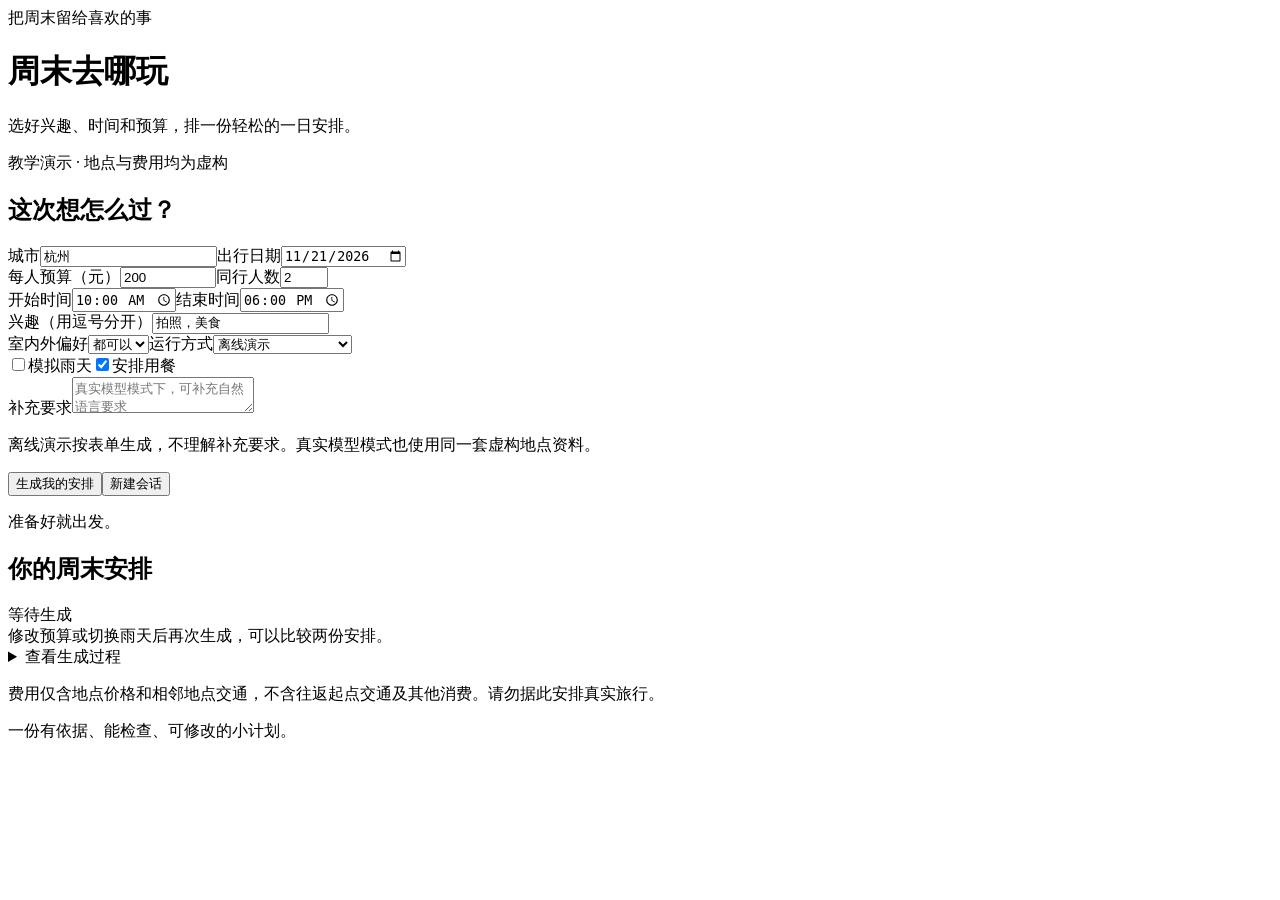
==== src/weekend_agent/web/index.html @ 5eba1c47 "feat: add weekend agent learning project v0.2.0" ====
<!doctype html>
<html lang="zh-CN">
<head><meta charset="utf-8"><meta name="viewport" content="width=device-width,initial-scale=1"><title>周末去哪玩</title><link rel="stylesheet" href="/style.css"><script defer src="/app.js"></script></head>
<body>
<header><div><span class="eyebrow">把周末留给喜欢的事</span><h1>周末去哪玩</h1><p>选好兴趣、时间和预算，排一份轻松的一日安排。</p></div><span class="badge">教学演示 · 地点与费用均为虚构</span></header>
<main>
<section class="card"><h2>这次想怎么过？</h2><form id="trip-form">
<div class="row"><label>城市<input value="杭州" readonly></label><label>出行日期<input id="travel_date" type="date" value="2026-11-21" required></label></div>
<div class="row"><label>每人预算（元）<input id="budget" type="number" min="0" max="10000" step="0.01" value="200" required></label><label>同行人数<input id="group" type="number" min="1" max="20" value="2" required></label></div>
<div class="row"><label>开始时间<input id="start" type="time" value="10:00" required></label><label>结束时间<input id="end" type="time" value="18:00" required></label></div>
<label>兴趣（用逗号分开）<input id="tags" value="拍照，美食" placeholder="拍照、文化、自然、美食"></label>
<div class="row"><label>室内外偏好<select id="indoor"><option value="any">都可以</option><option value="inside">室内</option><option value="outside">户外</option></select></label><label>运行方式<select id="mode"><option value="demo">离线演示</option><option value="live">真实模型（需配置）</option></select></label></div>
<div class="checks"><label><input id="rain" type="checkbox">模拟雨天</label><label><input id="meal" type="checkbox" checked>安排用餐</label></div>
<label>补充要求<textarea id="question" rows="2" maxlength="2000" placeholder="真实模型模式下，可补充自然语言要求"></textarea></label>
<p class="hint">离线演示按表单生成，不理解补充要求。真实模型模式也使用同一套虚构地点资料。</p>
<div class="actions"><button id="generate" type="submit">生成我的安排</button><button type="button" id="reset" class="secondary">新建会话</button></div>
</form><p id="status" role="status" aria-live="polite">准备好就出发。</p></section>
<section class="card result"><div class="result-heading"><h2>你的周末安排</h2><span id="plan-status" class="badge">等待生成</span></div>
<div id="summary" class="summary">修改预算或切换雨天后再次生成，可以比较两份安排。</div>
<div id="schedule"></div><div id="citations"></div><details><summary>查看生成过程</summary><div id="trace"></div></details>
<p class="hint">费用仅含地点价格和相邻地点交通，不含往返起点交通及其他消费。请勿据此安排真实旅行。</p>
</section></main>
<footer>一份有依据、能检查、可修改的小计划。</footer>
</body></html>
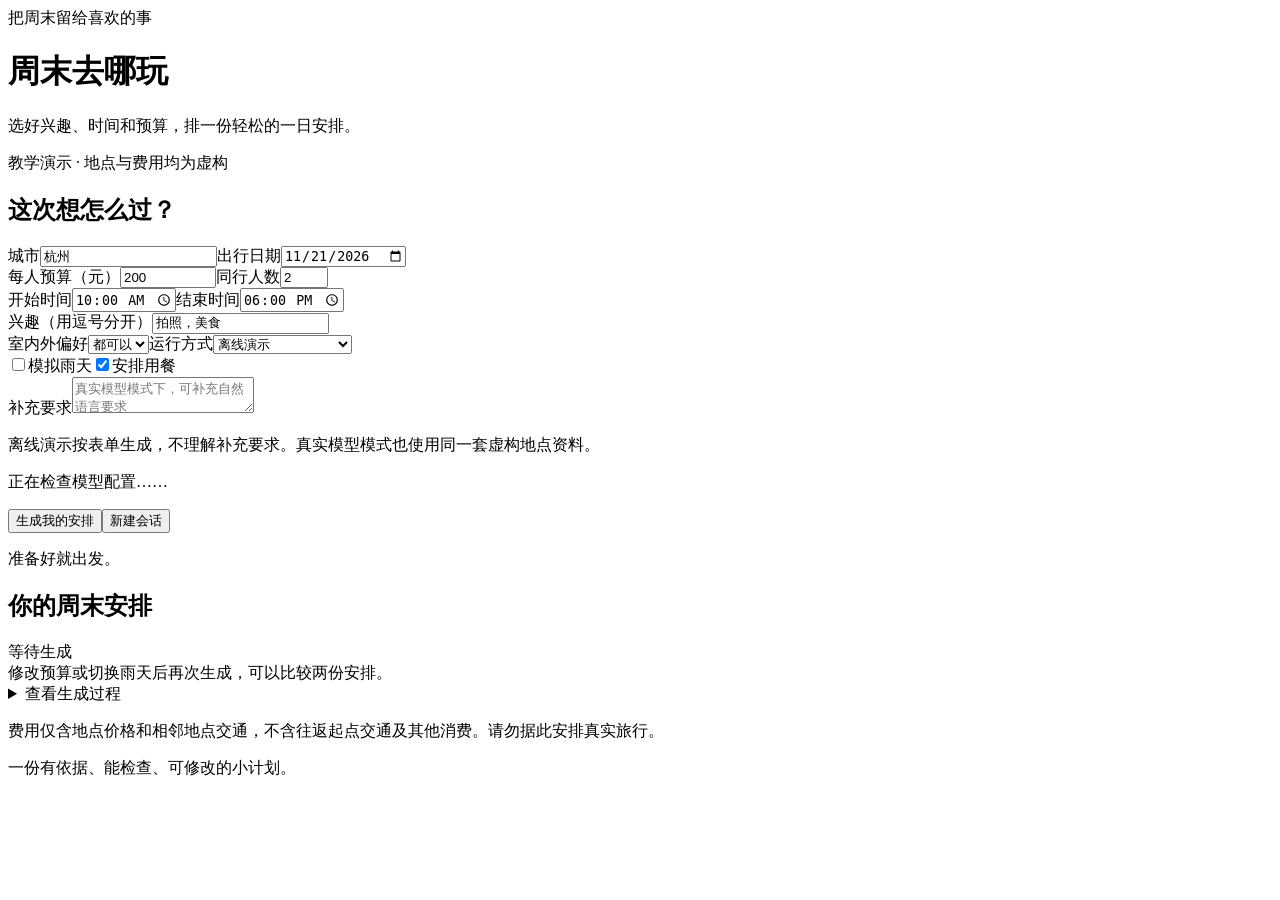
==== commit 860c1cc3: "feat: deepen lessons and harden DeepSeek integration" ====
--- a/src/weekend_agent/web/index.html
+++ b/src/weekend_agent/web/index.html
@@ -13,6 +13,7 @@
 <div class="checks"><label><input id="rain" type="checkbox">模拟雨天</label><label><input id="meal" type="checkbox" checked>安排用餐</label></div>
 <label>补充要求<textarea id="question" rows="2" maxlength="2000" placeholder="真实模型模式下，可补充自然语言要求"></textarea></label>
 <p class="hint">离线演示按表单生成，不理解补充要求。真实模型模式也使用同一套虚构地点资料。</p>
+<p id="model-status" class="hint">正在检查模型配置……</p>
 <div class="actions"><button id="generate" type="submit">生成我的安排</button><button type="button" id="reset" class="secondary">新建会话</button></div>
 </form><p id="status" role="status" aria-live="polite">准备好就出发。</p></section>
 <section class="card result"><div class="result-heading"><h2>你的周末安排</h2><span id="plan-status" class="badge">等待生成</span></div>
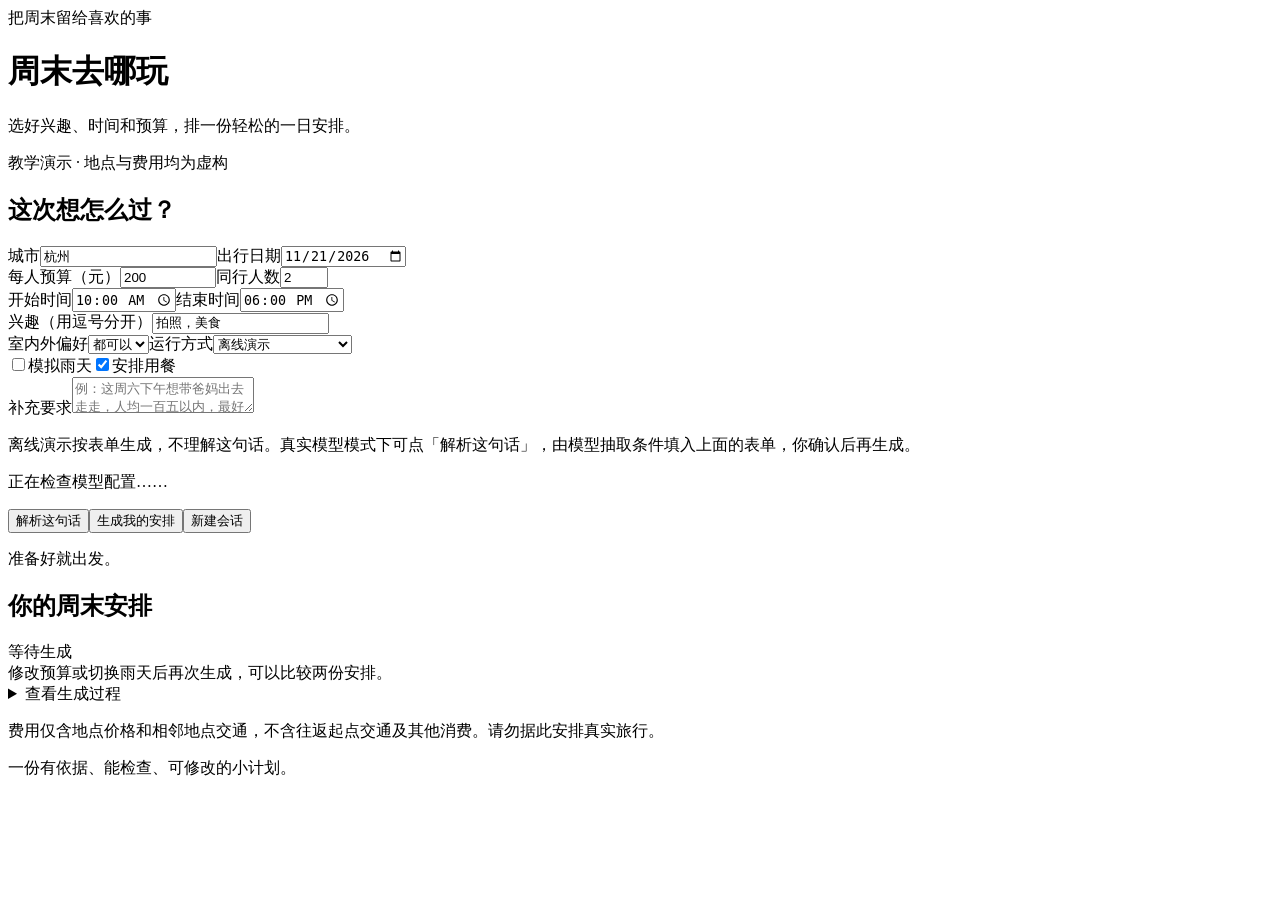
==== commit 5f7bb31b: "feat: make the LLM load-bearing, expand retrieval corpus, fix JSON parsing 三项工作：(1) 修复最终输出解析失败；(2) 让" ====
--- a/src/weekend_agent/web/index.html
+++ b/src/weekend_agent/web/index.html
@@ -11,10 +11,10 @@
 <label>兴趣（用逗号分开）<input id="tags" value="拍照，美食" placeholder="拍照、文化、自然、美食"></label>
 <div class="row"><label>室内外偏好<select id="indoor"><option value="any">都可以</option><option value="inside">室内</option><option value="outside">户外</option></select></label><label>运行方式<select id="mode"><option value="demo">离线演示</option><option value="live">真实模型（需配置）</option></select></label></div>
 <div class="checks"><label><input id="rain" type="checkbox">模拟雨天</label><label><input id="meal" type="checkbox" checked>安排用餐</label></div>
-<label>补充要求<textarea id="question" rows="2" maxlength="2000" placeholder="真实模型模式下，可补充自然语言要求"></textarea></label>
-<p class="hint">离线演示按表单生成，不理解补充要求。真实模型模式也使用同一套虚构地点资料。</p>
+<label>补充要求<textarea id="question" rows="2" maxlength="2000" placeholder="例：这周六下午想带爸妈出去走走，人均一百五以内，最好能坐下吃个饭"></textarea></label>
+<p class="hint">离线演示按表单生成，不理解这句话。真实模型模式下可点「解析这句话」，由模型抽取条件填入上面的表单，你确认后再生成。</p>
 <p id="model-status" class="hint">正在检查模型配置……</p>
-<div class="actions"><button id="generate" type="submit">生成我的安排</button><button type="button" id="reset" class="secondary">新建会话</button></div>
+<div class="actions"><button type="button" id="extract" class="secondary">解析这句话</button><button id="generate" type="submit">生成我的安排</button><button type="button" id="reset" class="secondary">新建会话</button></div>
 </form><p id="status" role="status" aria-live="polite">准备好就出发。</p></section>
 <section class="card result"><div class="result-heading"><h2>你的周末安排</h2><span id="plan-status" class="badge">等待生成</span></div>
 <div id="summary" class="summary">修改预算或切换雨天后再次生成，可以比较两份安排。</div>
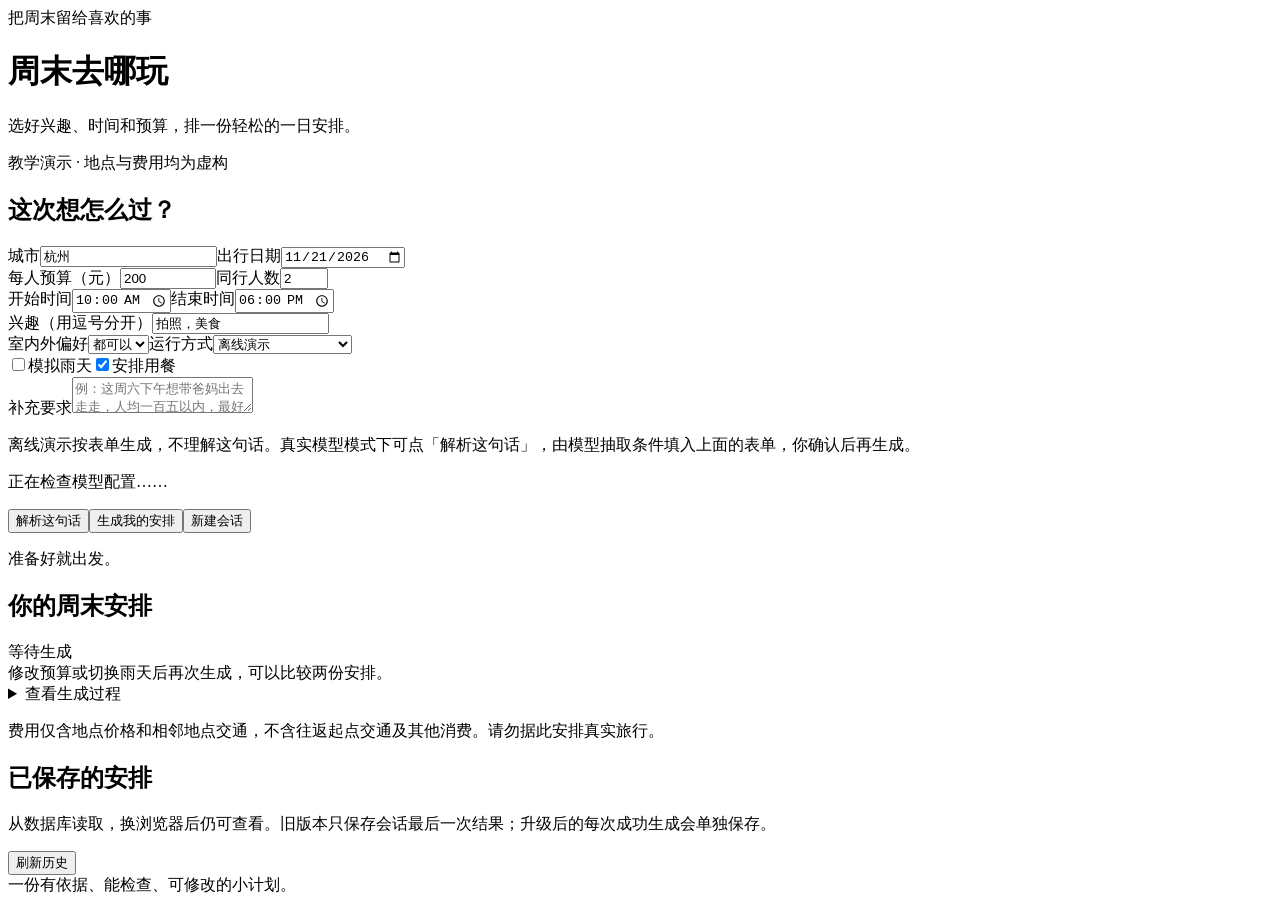
==== commit ae21b6af: "feat: persist plan snapshots and expose local web history" ====
--- a/src/weekend_agent/web/index.html
+++ b/src/weekend_agent/web/index.html
@@ -20,6 +20,7 @@
 <div id="summary" class="summary">修改预算或切换雨天后再次生成，可以比较两份安排。</div>
 <div id="schedule"></div><div id="citations"></div><details><summary>查看生成过程</summary><div id="trace"></div></details>
 <p class="hint">费用仅含地点价格和相邻地点交通，不含往返起点交通及其他消费。请勿据此安排真实旅行。</p>
-</section></main>
+</section>
+<section class="card history"><h2>已保存的安排</h2><p class="hint">从数据库读取，换浏览器后仍可查看。旧版本只保存会话最后一次结果；升级后的每次成功生成会单独保存。</p><button id="refresh-history" type="button" class="secondary">刷新历史</button><div id="history-list"></div><div id="run-list"></div></section></main>
 <footer>一份有依据、能检查、可修改的小计划。</footer>
 </body></html>
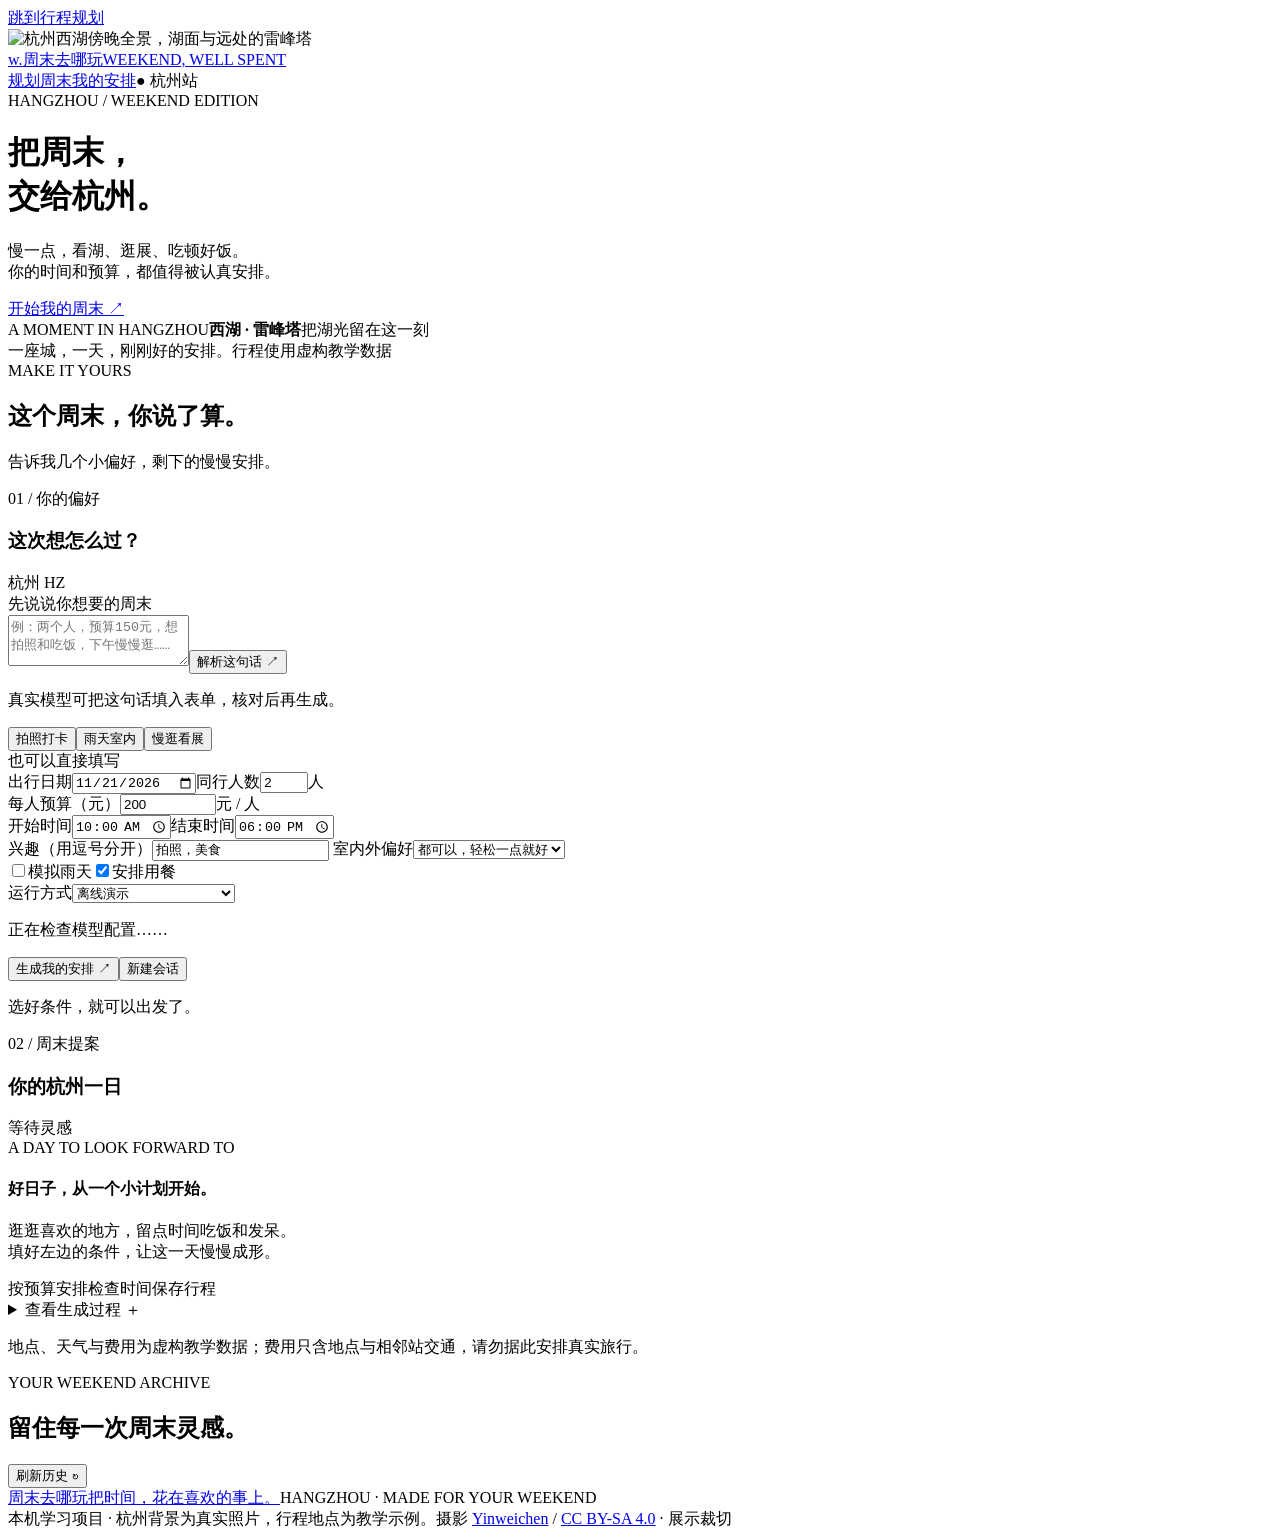
==== commit ed9b6b60: "feat: redesign weekend planner with Hangzhou scenery" ====
--- a/src/weekend_agent/web/index.html
+++ b/src/weekend_agent/web/index.html
@@ -1,26 +1,61 @@
 <!doctype html>
 <html lang="zh-CN">
-<head><meta charset="utf-8"><meta name="viewport" content="width=device-width,initial-scale=1"><title>周末去哪玩</title><link rel="stylesheet" href="/style.css"><script defer src="/app.js"></script></head>
+<head>
+  <meta charset="utf-8"><meta name="viewport" content="width=device-width,initial-scale=1">
+  <meta name="theme-color" content="#173c32"><meta name="description" content="选好兴趣、时间和预算，和周末去哪玩一起规划杭州的一日安排。">
+  <title>周末去哪玩 · 杭州</title>
+  <link rel="preload" as="image" href="/assets/hangzhou-west-lake.jpg">
+  <link rel="stylesheet" href="/style.css"><script defer src="/app.js"></script>
+</head>
 <body>
-<header><div><span class="eyebrow">把周末留给喜欢的事</span><h1>周末去哪玩</h1><p>选好兴趣、时间和预算，排一份轻松的一日安排。</p></div><span class="badge">教学演示 · 地点与费用均为虚构</span></header>
-<main>
-<section class="card"><h2>这次想怎么过？</h2><form id="trip-form">
-<div class="row"><label>城市<input value="杭州" readonly></label><label>出行日期<input id="travel_date" type="date" value="2026-11-21" required></label></div>
-<div class="row"><label>每人预算（元）<input id="budget" type="number" min="0" max="10000" step="0.01" value="200" required></label><label>同行人数<input id="group" type="number" min="1" max="20" value="2" required></label></div>
-<div class="row"><label>开始时间<input id="start" type="time" value="10:00" required></label><label>结束时间<input id="end" type="time" value="18:00" required></label></div>
-<label>兴趣（用逗号分开）<input id="tags" value="拍照，美食" placeholder="拍照、文化、自然、美食"></label>
-<div class="row"><label>室内外偏好<select id="indoor"><option value="any">都可以</option><option value="inside">室内</option><option value="outside">户外</option></select></label><label>运行方式<select id="mode"><option value="demo">离线演示</option><option value="live">真实模型（需配置）</option></select></label></div>
-<div class="checks"><label><input id="rain" type="checkbox">模拟雨天</label><label><input id="meal" type="checkbox" checked>安排用餐</label></div>
-<label>补充要求<textarea id="question" rows="2" maxlength="2000" placeholder="例：这周六下午想带爸妈出去走走，人均一百五以内，最好能坐下吃个饭"></textarea></label>
-<p class="hint">离线演示按表单生成，不理解这句话。真实模型模式下可点「解析这句话」，由模型抽取条件填入上面的表单，你确认后再生成。</p>
-<p id="model-status" class="hint">正在检查模型配置……</p>
-<div class="actions"><button type="button" id="extract" class="secondary">解析这句话</button><button id="generate" type="submit">生成我的安排</button><button type="button" id="reset" class="secondary">新建会话</button></div>
-</form><p id="status" role="status" aria-live="polite">准备好就出发。</p></section>
-<section class="card result"><div class="result-heading"><h2>你的周末安排</h2><span id="plan-status" class="badge">等待生成</span></div>
-<div id="summary" class="summary">修改预算或切换雨天后再次生成，可以比较两份安排。</div>
-<div id="schedule"></div><div id="citations"></div><details><summary>查看生成过程</summary><div id="trace"></div></details>
-<p class="hint">费用仅含地点价格和相邻地点交通，不含往返起点交通及其他消费。请勿据此安排真实旅行。</p>
-</section>
-<section class="card history"><h2>已保存的安排</h2><p class="hint">从数据库读取，换浏览器后仍可查看。旧版本只保存会话最后一次结果；升级后的每次成功生成会单独保存。</p><button id="refresh-history" type="button" class="secondary">刷新历史</button><div id="history-list"></div><div id="run-list"></div></section></main>
-<footer>一份有依据、能检查、可修改的小计划。</footer>
-</body></html>
+<a class="skip-link" href="#planner">跳到行程规划</a>
+<header class="hero">
+  <img class="hero-photo" src="/assets/hangzhou-west-lake.jpg" alt="杭州西湖傍晚全景，湖面与远处的雷峰塔" fetchpriority="high" width="9409" height="2986">
+  <div class="hero-shade"></div>
+  <nav class="navigation page-width" aria-label="主导航">
+    <a class="brand" href="#"><span class="brand-icon" aria-hidden="true">w.</span><span>周末去哪玩<span class="brand-en">WEEKEND, WELL SPENT</span></span></a>
+    <div class="nav-links"><a href="#planner">规划周末</a><a href="#history">我的安排</a><span class="city-pill"><span aria-hidden="true">●</span> 杭州站</span></div>
+  </nav>
+  <div class="hero-content page-width">
+    <div class="hero-copy"><span class="eyebrow">HANGZHOU / WEEKEND EDITION</span><h1>把周末，<br>交给杭州<span class="title-dot">。</span></h1><p>慢一点，看湖、逛展、吃顿好饭。<br>你的时间和预算，都值得被认真安排。</p><a class="hero-cta" href="#planner">开始我的周末 <span aria-hidden="true">↗</span></a></div>
+    <div class="scene-caption"><span class="scene-dot" aria-hidden="true"></span><div><span class="scene-en">A MOMENT IN HANGZHOU</span><strong>西湖 · 雷峰塔</strong><span>把湖光留在这一刻</span></div></div>
+  </div>
+  <div class="hero-bottom page-width"><span>一座城，一天，刚刚好的安排。</span><span class="demo-note">行程使用虚构教学数据</span></div>
+</header>
+<main class="page-width">
+  <div class="section-intro" id="planner"><div><span class="section-kicker">MAKE IT YOURS</span><h2>这个周末，你说了算。</h2></div><p>告诉我几个小偏好，剩下的慢慢安排。</p></div>
+  <div class="planner-grid">
+    <section class="card form-card" aria-labelledby="form-heading">
+      <div class="card-heading"><div><span class="section-number">01 / 你的偏好</span><h3 id="form-heading">这次想怎么过？</h3></div><span class="small-location">杭州 HZ</span></div>
+      <form id="trip-form">
+        <label class="question-label" for="question">先说说你想要的周末</label>
+        <div class="question-box"><textarea id="question" rows="3" maxlength="2000" placeholder="例：两个人，预算150元，想拍照和吃饭，下午慢慢逛……"></textarea><button type="button" id="extract" class="parse-button">解析这句话 <span aria-hidden="true">↗</span></button></div>
+        <p class="hint question-hint">真实模型可把这句话填入表单，核对后再生成。</p>
+        <div class="presets" aria-label="兴趣快捷选择"><button type="button" data-preset="photo">拍照打卡</button><button type="button" data-preset="rain">雨天室内</button><button type="button" data-preset="culture">慢逛看展</button></div>
+        <div class="form-divider"><span>也可以直接填写</span></div>
+        <div class="row"><label>出行日期<input id="travel_date" type="date" value="2026-11-21" required></label><label>同行人数<span class="input-unit"><input id="group" type="number" min="1" max="20" value="2" required><span aria-hidden="true">人</span></span></label></div>
+        <label>每人预算（元）<span class="input-unit"><input id="budget" type="number" min="0" max="10000" step="0.01" value="200" required><span aria-hidden="true">元 / 人</span></span></label>
+        <div class="row"><label>开始时间<input id="start" type="time" value="10:00" required></label><label>结束时间<input id="end" type="time" value="18:00" required></label></div>
+        <label>兴趣（用逗号分开）<input id="tags" value="拍照，美食" placeholder="拍照、文化、自然、美食"></label>
+        <label>室内外偏好<select id="indoor"><option value="any">都可以，轻松一点就好</option><option value="inside">室内</option><option value="outside">户外</option></select></label>
+        <div class="checks"><label><input id="rain" type="checkbox"><span>模拟雨天</span></label><label><input id="meal" type="checkbox" checked><span>安排用餐</span></label></div>
+        <div class="connection"><label for="mode">运行方式</label><select id="mode"><option value="demo">离线演示</option><option value="live">真实模型（DeepSeek）</option></select><p id="model-status" class="hint">正在检查模型配置……</p></div>
+        <div class="actions"><button id="generate" type="submit">生成我的安排 <span aria-hidden="true">↗</span></button><button type="button" id="reset" class="secondary">新建会话</button></div>
+      </form>
+      <p id="status" role="status" aria-live="polite">选好条件，就可以出发了。</p>
+    </section>
+    <section class="card result" aria-labelledby="result-heading">
+      <div class="card-heading"><div><span class="section-number">02 / 周末提案</span><h3 id="result-heading">你的杭州一日</h3></div><span id="plan-status" class="badge">等待灵感</span></div>
+      <div id="empty-state" class="empty-state"><div class="empty-art" aria-hidden="true"><span class="sun"></span><span class="hill hill-one"></span><span class="hill hill-two"></span><span class="water"></span><span class="boat"></span></div><span class="section-kicker">A DAY TO LOOK FORWARD TO</span><h4>好日子，从一个小计划开始。</h4><p>逛逛喜欢的地方，留点时间吃饭和发呆。<br>填好左边的条件，让这一天慢慢成形。</p><div class="empty-tags"><span>按预算安排</span><span>检查时间</span><span>保存行程</span></div></div>
+      <div id="summary" class="summary" hidden></div><div id="schedule" class="timeline"></div>
+      <div id="progress-panel" class="progress-panel" hidden><span class="loading-dot" aria-hidden="true"></span><div><strong>正在安排你的周末</strong><p id="progress-text" aria-live="polite">正在查看你的条件……</p></div></div>
+      <details id="references" class="references" hidden><summary>这份安排的参考资料 <span aria-hidden="true">＋</span></summary><div id="citations"></div></details>
+      <details class="trace-details"><summary>查看生成过程 <span aria-hidden="true">＋</span></summary><div id="trace"></div></details>
+      <p class="hint cost-note">地点、天气与费用为虚构教学数据；费用只含地点与相邻站交通，请勿据此安排真实旅行。</p>
+    </section>
+  </div>
+  <section class="history-section" id="history" aria-labelledby="history-heading"><div class="section-intro"><div><span class="section-kicker">YOUR WEEKEND ARCHIVE</span><h2 id="history-heading">留住每一次周末灵感。</h2></div><div class="history-actions"><button id="refresh-history" type="button" class="text-button">刷新历史 <span aria-hidden="true">↻</span></button><button id="toggle-history" type="button" class="text-button" hidden>展开全部</button></div></div><div id="history-list" class="history-grid"></div><div id="run-list" class="run-list"></div></section>
+</main>
+<footer class="page-width"><div class="footer-top"><a class="footer-brand" href="#">周末去哪玩<span>把时间，花在喜欢的事上。</span></a><span>HANGZHOU · MADE FOR YOUR WEEKEND</span></div><div class="footer-bottom"><span>本机学习项目 · 杭州背景为真实照片，行程地点为教学示例。</span><span>摄影 <a href="https://commons.wikimedia.org/wiki/File:West_Lake_Panorama_at_Dusk.jpg" target="_blank" rel="noopener noreferrer">Yinweichen</a> / <a href="https://creativecommons.org/licenses/by-sa/4.0/" target="_blank" rel="noopener noreferrer">CC BY-SA 4.0</a> · 展示裁切</span></div></footer>
+</body>
+</html>
